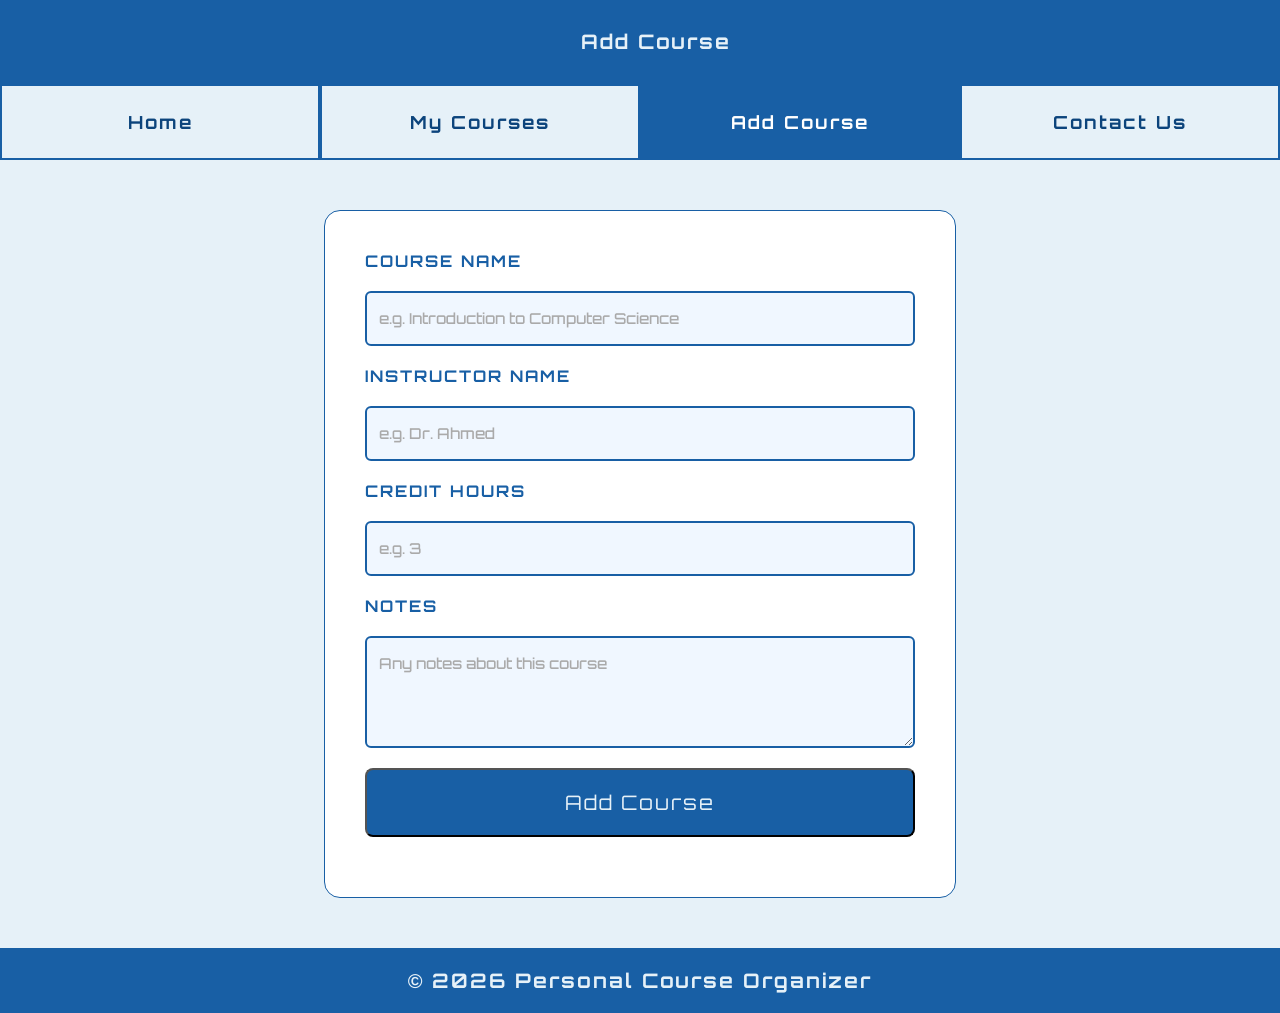
==== add-course.html @ 42933a13 "Add files via upload" ====
<!doctype html>
<html lang="en">
  <head>
    <meta charset="UTF-8" />
    <title>Add course</title>
    <link
      href="https://fonts.googleapis.com/css2?family=Orbitron&display=swap"
      rel="stylesheet"
    />
    <link href="style.css" rel="stylesheet" />
  </head>
  <body>
    <header class="Add-course-header">
      <h1>Add Course</h1>
    </header>
    <nav>
      <a href="index.html">Home</a>
      <a href="courses.html">My Courses</a>
      <a href="add-course.html" class="active" aria-current="Add course page"
        >Add Course</a
      >
      <a href="contact-us.html">Contact Us</a>
    </nav>
    <main>
      <section class="Add-course-section">
        <div class="Add-course-form">
          <div class="form-items">
            <label for="course-name">Course Name</label>
            <input
              type="text"
              id="course-name"
              placeholder="e.g. Introduction to Computer Science"
            />
            <label for="lecturer">Instructor Name</label>
            <input type="text" id="lecturer" placeholder="e.g. Dr. Ahmed" />
            <label for="credit-hours">Credit Hours</label>
            <input type="number" id="credit-hours" placeholder="e.g. 3" />
            <label for="notes">Notes</label>
            <textarea
              id="notes"
              rows="4"
              placeholder="Any notes about this course"
            ></textarea>
            <button class="submit-btn">Add Course</button>
          </div>
        </div>
      </section>
    </main>
    <footer>
      <p>&copy 2026 Personal Course Organizer</p>
    </footer>
  </body>
</html>
---- style.css ----
body {
  display: flex;
  flex-direction: column;
  background-color: #e6f1f8;
  color: #2c2c2a;
  font-family: "Orbitron", sans-serif;
  font-size: 20px;
  letter-spacing: 2px;
  font-weight: bold;
  min-height: 100vh;
  height: 100%;
  margin: 0;
}
main {
  flex: 1;
}
.head {
  padding: 60px;
  text-align: center;
  background-color: #185fa5;
  color: #fff;
}
nav {
  display: flex;
  overflow-x: auto;
  white-space: nowrap;
  width: 100%;
  box-sizing: border-box;
  gap: 0;
}
nav a {
  flex: 1;
  flex-shrink: 0;
  text-align: center;
  padding: 25px 0;
  background-color: #e6f1f8;
  color: #0c447c;
  text-decoration: none;
  font-size: 18px;
  font-weight: bold;
  border: 2px solid #185fa5;
  transition:
    background-color 0.5s,
    color 0.5s;
}
nav a:hover {
  background-color: #185fa5;
  color: #ffffff;
}
nav a.active {
  background-color: #185fa5;
  color: #ffffff;
}
.home {
  display: flex;
  align-items: center;
  justify-content: space-between;
  padding: 60px 80px;
  background-color: #e6f1f8;
  gap: 40px;
}
.home-text h2 {
  flex: 1;
  font-size: 25px;
  font-weight: normal;
  text-transform: uppercase;
  color: #5891c9;
  white-space: nowrap;
}
.home-text h3 {
  flex: 1;
  font-size: 45px;
  color: #185fa5;
}
.home-text p {
  flex: 1;
  font-size: 35px;
}
.home-buttons {
  display: flex;
  flex-direction: column;
}
.btn-primary,
.btn-secondary {
  background: #185fa5;
  color: #fff;
  border: 6px solid #185fa5;
  padding: 12px 28px;
  font-size: 14px;
  width: fit-content;
  white-space: nowrap;
  text-decoration: none;
  border-radius: 8px;
  margin: 10px;
}
.btn-primary:hover,
.btn-secondary:hover {
  background: #0a3560;
  border-color: #0a3560;
  transition:
    background,
    border 0.2s;
}
.my-courses-header,
.contact-us-header,
.Add-course-header {
  width: 100%;
  background-color: #185fa5;
  padding: 16px;
}
.my-courses-header h1,
.contact-us-header h1,
.Add-course-header h1 {
  text-align: center;
  color: #e6f1f8;
  font-size: 20px;
}
.table-wrapper {
  display: flex;
  justify-content: center;
  align-items: center;
  flex: 1;
  padding: 40px 20px;
  width: 100%;
  overflow-x: auto;
  border-radius: 8px;
  box-sizing: border-box;
}

table {
  width: 100%;
  min-width: 0;
  border-collapse: collapse;
  background: #fff;
  border-radius: 16px;
  margin: 0 auto;
  overflow: hidden;
}
thead tr {
  flex: 1;
  background-color: #185fa5;
  color: #e6f1f8;
}
thead th {
  font-family: "Orbitron", sans-serif;
  font-size: 15px;
  font-weight: 700;
  color: #fff;
  padding: 18px 20px;
  text-align: center;
  border: 1px solid #185fa5;
}
tbody tr {
  border-bottom: 1px solid #164461;
  transition: background 0.15s;
}
tbody tr:hover {
  background: #eef6fd;
}
tbody td {
  font-size: 15px;
  font-weight: 800;
  color: #195086;
  padding: 16px 13px;
  text-align: center;
  border-right: 1px solid #d0e8f7;
  vertical-align: middle;
}

.Add-course-section {
  display: flex;
  align-items: center;
  justify-content: center;
  min-height: 70vh;
  padding: 50px 20px;
}
.Add-course-form {
  background: #ffffff;
  border-radius: 16px;
  max-width: 550px;
  padding: 40px;
  width: 100%;
  border: 1px solid #185fa5;
}
.form-items {
  display: flex;
  flex-direction: column;
  margin-bottom: 20px;
  color: #185fa5;
  gap: 20px;
}
.form-items label {
  font-size: 16px;
  text-transform: uppercase;
}
.form-items input,
.form-items textarea {
  border-radius: 6px;
  border: 2px solid #185fa5;
  padding: 16px 12px;
  font-family: "Orbitron", sans-serif;
  font-size: 15px;
  font-weight: bold;
  color: #264463;
  background: #f0f7ff;
}
::placeholder {
  color: #aaa;
  font-weight: 500;
}
.form-items input:focus,
.form-items textarea:focus {
  border: 3px solid #264463;
}
.submit-btn {
  width: 100%;
  padding: 20px;
  background: #185fa5;
  font-size: 20px;
  font-family: "Orbitron", sans-serif;
  letter-spacing: 2px;
  color: #e6f1f8;
  border-radius: 8px;
  cursor: pointer;
  transition: background 0.3s;
}
.submit-btn:hover {
  background: #264463;
}
.contact-section {
  display: flex;
  align-items: center;
  justify-content: center;
  padding: 20px 20px;
  min-height: 90vh;
  width: 100%;
}
.contact-info {
  flex: 1;
  background: #abd6fa;
  border-radius: 16px;
  padding: 32px 32px;
  max-width: 500px;
  color: #195086;
  font-size: 15px;
}
.contact-section p {
  font-weight: normal;
  font-size: 20px;
}
.contact-email,
.contact-phone {
  background: #185fa5;
  color: #ffffff;
  border-radius: 16px;
  padding: 10px 10px;
  margin-top: 10px;
  margin-bottom: 10px;
  max-width: 470px;
}
.contact-email p,
.contact-phone p {
  font-weight: bold;
  font-size: 20px;
}
footer {
  background: #185fa5;
  color: #e6f1f8;
  text-align: center;
  font-family: "Orbitron", sans-serif;
  font-size: 20px;
  width: 100%;
  bottom: 0;
}
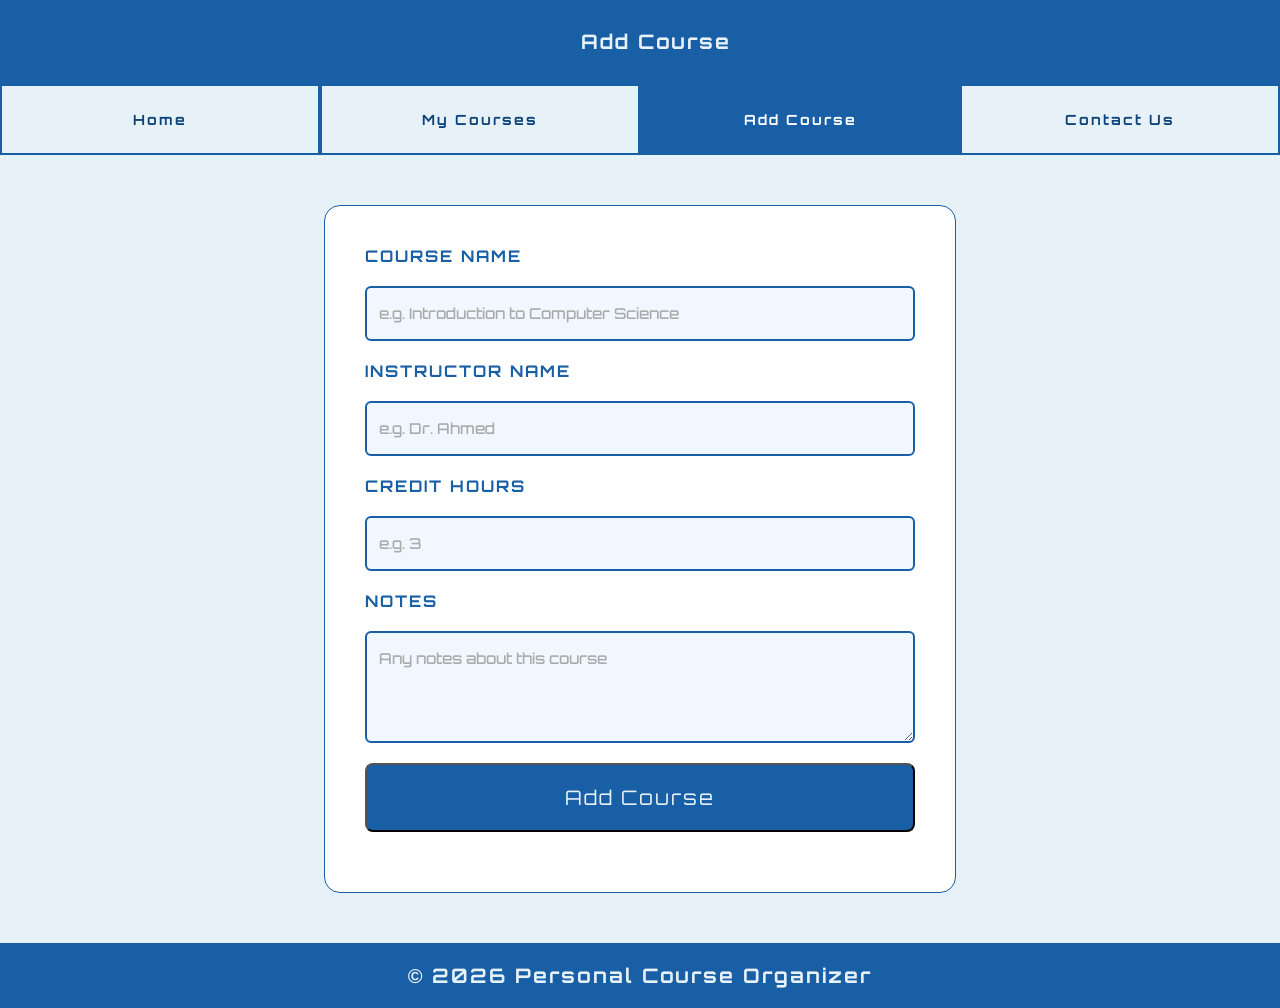
==== commit fbe477d9: "Add files via upload" ====
--- a/add-course.html
+++ b/add-course.html
@@ -2,6 +2,7 @@
 <html lang="en">
   <head>
     <meta charset="UTF-8" />
+    <meta name="viewport" content="width=device-width, initial-scale=1.0" />
     <title>Add course</title>
     <link
       href="https://fonts.googleapis.com/css2?family=Orbitron&display=swap"
--- a/style.css
+++ b/style.css
@@ -36,7 +36,7 @@
   background-color: #e6f1f8;
   color: #0c447c;
   text-decoration: none;
-  font-size: 18px;
+  font-size: 14px;
   font-weight: bold;
   border: 2px solid #185fa5;
   transition:
@@ -61,7 +61,7 @@
 }
 .home-text h2 {
   flex: 1;
-  font-size: 25px;
+  font-size: 18px;
   font-weight: normal;
   text-transform: uppercase;
   color: #5891c9;
@@ -69,12 +69,12 @@
 }
 .home-text h3 {
   flex: 1;
-  font-size: 45px;
+  font-size: 35px;
   color: #185fa5;
 }
 .home-text p {
   flex: 1;
-  font-size: 35px;
+  font-size: 25px;
 }
 .home-buttons {
   display: flex;
@@ -86,7 +86,7 @@
   color: #fff;
   border: 6px solid #185fa5;
   padding: 12px 28px;
-  font-size: 14px;
+  font-size: 10px;
   width: fit-content;
   white-space: nowrap;
   text-decoration: none;
@@ -128,7 +128,7 @@
 }
 
 table {
-  width: 100%;
+  width: 40%;
   min-width: 0;
   border-collapse: collapse;
   background: #fff;
@@ -272,3 +272,24 @@
   width: 100%;
   bottom: 0;
 }
+@media (max-width: 600px) {
+  .head {
+    padding: 20px;
+  }
+
+  nav a {
+    padding: 12px 8px;
+  }
+
+  .home {
+    padding: 20px;
+  }
+
+  .Add-course-form {
+    padding: 20px;
+  }
+
+  .contact-info {
+    margin: 20px;
+  }
+}
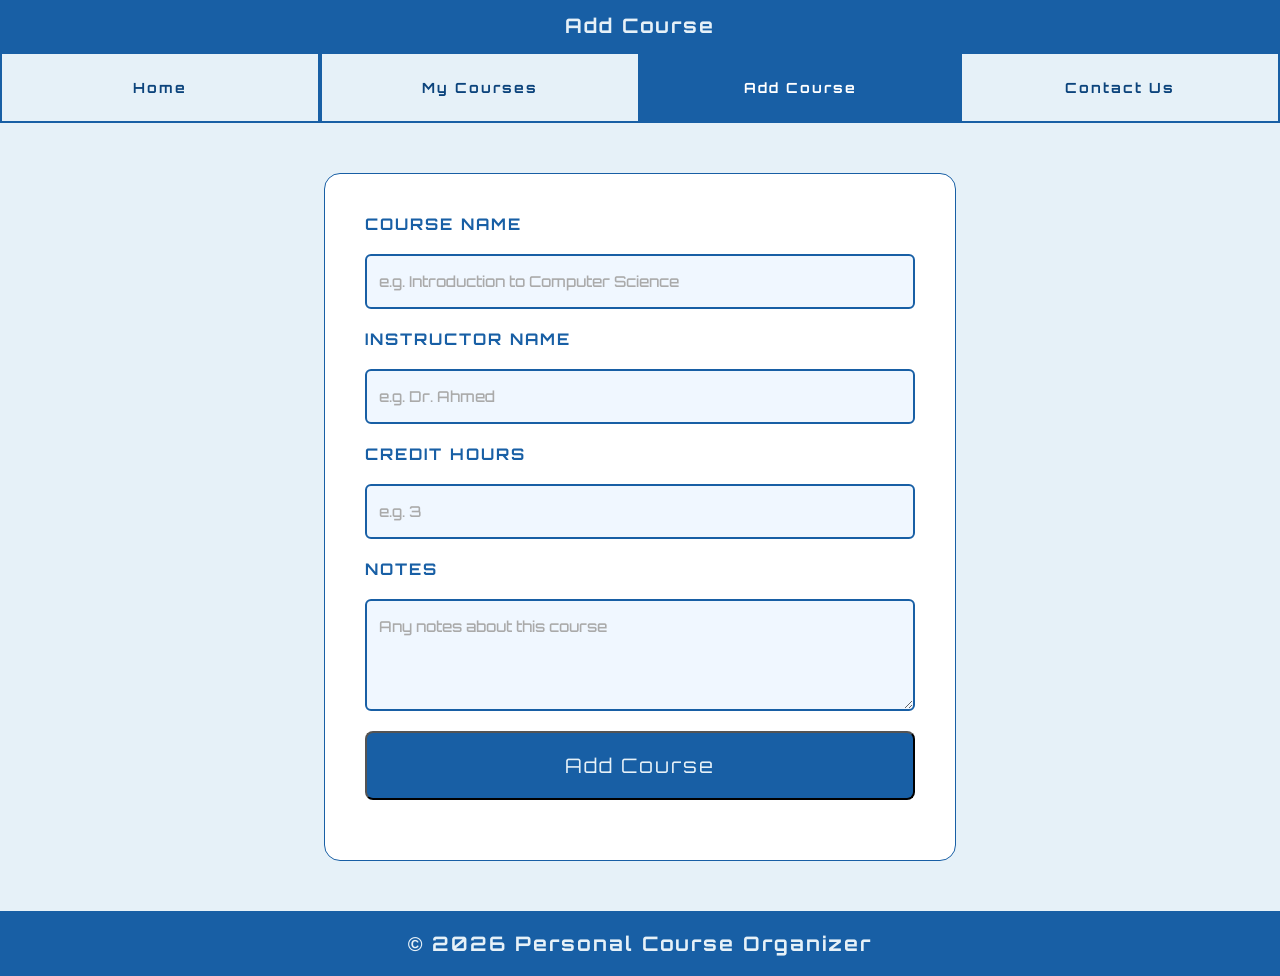
==== commit 7b48da5a: "Add files via upload" ====
--- a/style.css
+++ b/style.css
@@ -8,7 +8,6 @@
   letter-spacing: 2px;
   font-weight: bold;
   min-height: 100vh;
-  height: 100%;
   margin: 0;
 }
 main {
@@ -22,15 +21,11 @@
 }
 nav {
   display: flex;
-  overflow-x: auto;
-  white-space: nowrap;
   width: 100%;
   box-sizing: border-box;
-  gap: 0;
 }
 nav a {
   flex: 1;
-  flex-shrink: 0;
   text-align: center;
   padding: 25px 0;
   background-color: #e6f1f8;
@@ -55,7 +50,7 @@
   display: flex;
   align-items: center;
   justify-content: space-between;
-  padding: 60px 80px;
+  padding: 60px 20px;
   background-color: #e6f1f8;
   gap: 40px;
 }
@@ -106,7 +101,6 @@
 .Add-course-header {
   width: 100%;
   background-color: #185fa5;
-  padding: 16px;
 }
 .my-courses-header h1,
 .contact-us-header h1,
@@ -115,48 +109,51 @@
   color: #e6f1f8;
   font-size: 20px;
 }
-.table-wrapper {
+.my-courses-section {
   display: flex;
   justify-content: center;
   align-items: center;
-  flex: 1;
-  padding: 40px 20px;
-  width: 100%;
+  padding: 50px 20px;
+}
+
+.table-wrapper {
+  max-width: 650px;
+  width: 100%;
+  border: 1px solid #185fa5;
+  margin: 0 auto;
   overflow-x: auto;
-  border-radius: 8px;
-  box-sizing: border-box;
 }
 
 table {
-  width: 40%;
-  min-width: 0;
+  max-width: 650px;
+  width: 100%;
   border-collapse: collapse;
   background: #fff;
-  border-radius: 16px;
-  margin: 0 auto;
-  overflow: hidden;
-}
+}
+
 thead tr {
-  flex: 1;
   background-color: #185fa5;
   color: #e6f1f8;
 }
+
 thead th {
   font-family: "Orbitron", sans-serif;
   font-size: 15px;
   font-weight: 700;
   color: #fff;
   padding: 18px 20px;
-  text-align: center;
   border: 1px solid #185fa5;
 }
+
 tbody tr {
   border-bottom: 1px solid #164461;
   transition: background 0.15s;
 }
+
 tbody tr:hover {
   background: #eef6fd;
 }
+
 tbody td {
   font-size: 15px;
   font-weight: 800;
@@ -166,12 +163,11 @@
   border-right: 1px solid #d0e8f7;
   vertical-align: middle;
 }
-
 .Add-course-section {
   display: flex;
   align-items: center;
   justify-content: center;
-  min-height: 70vh;
+  min-height: auto;
   padding: 50px 20px;
 }
 .Add-course-form {
@@ -229,35 +225,45 @@
 }
 .contact-section {
   display: flex;
+  justify-content: center;
   align-items: center;
+  max-width: 1200px;
+  margin: 0 auto;
+  padding: 50px 20px;
+  width: 100%;
+}
+
+.contact-info {
+  display: flex;
+  flex-direction: column;
   justify-content: center;
-  padding: 20px 20px;
-  min-height: 90vh;
-  width: 100%;
-}
-.contact-info {
-  flex: 1;
-  background: #abd6fa;
+  background: #ffffff;
   border-radius: 16px;
-  padding: 32px 32px;
+  padding: 40px;
   max-width: 500px;
+  width: 100%;
+  box-sizing: border-box;
+  border: 1px solid #185fa5;
   color: #195086;
   font-size: 15px;
 }
+
 .contact-section p {
   font-weight: normal;
   font-size: 20px;
 }
+
 .contact-email,
 .contact-phone {
   background: #185fa5;
   color: #ffffff;
   border-radius: 16px;
-  padding: 10px 10px;
-  margin-top: 10px;
-  margin-bottom: 10px;
-  max-width: 470px;
-}
+  padding: 10px;
+  margin: 10px 0;
+  width: 100%;
+  box-sizing: border-box;
+}
+
 .contact-email p,
 .contact-phone p {
   font-weight: bold;
@@ -272,24 +278,31 @@
   width: 100%;
   bottom: 0;
 }
+@media (max-width: 768px) {
+  nav {
+    flex-direction: column; /* stack links vertically */
+  }
+  nav a {
+    font-size: 12px;
+    padding: 15px 0;
+  }
+}
+@media (max-width: 768px) {
+  .table-wrapper {
+    overflow-x: auto; /* horizontal scroll if needed */
+  }
+  table {
+    font-size: 14px;
+  }
+  thead th,
+  tbody td {
+    padding: 10px;
+  }
+}
 @media (max-width: 600px) {
-  .head {
-    padding: 20px;
-  }
-
-  nav a {
-    padding: 12px 8px;
-  }
-
-  .home {
-    padding: 20px;
-  }
-
-  .Add-course-form {
-    padding: 20px;
-  }
-
-  .contact-info {
-    margin: 20px;
-  }
-}
+  .contact-section,
+  .Add-course-section,
+  .my-courses-section {
+    min-height: auto; /* don’t force full height */
+  }
+}
